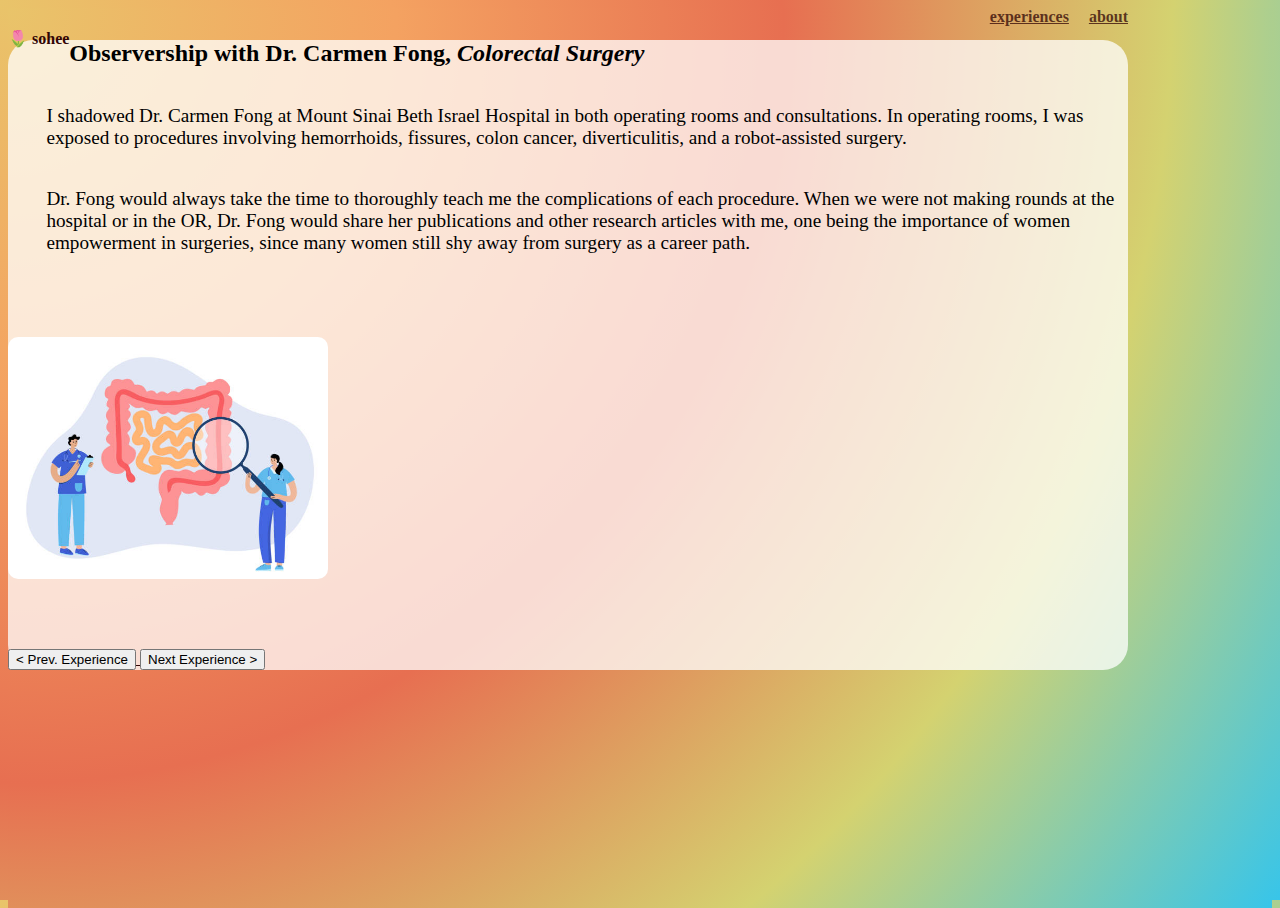
==== carmen.html @ 17d766ea "first commit" ====
<!DOCTYPE html>
<html lang='en'>
<head>
    <title>Home Page</title>
    <meta charset="utf-8">
    <meta name='viewport' content='width=device-width, initial-scale=1'> <!--mobile friendly bootstrap-->
    <!-- Bootstrap styles -->
    <link href="https://cdn.jsdelivr.net/npm/bootstrap@5.1.3/dist/css/bootstrap.min.css" rel="stylesheet" integrity="sha384-1BmE4kWBq78iYhFldvKuhfTAU6auU8tT94WrHftjDbrCEXSU1oBoqyl2QvZ6jIW3" crossorigin="anonymous">  
    <!-- Custom styles-->
    <link href='style.css' rel='stylesheet'>

    <script src="https://code.jquery.com/jquery-3.3.1.slim.min.js" integrity="sha384-q8i/X+965DzO0rT7abK41JStQIAqVgRVzpbzo5smXKp4YfRvH+8abtTE1Pi6jizo" crossorigin="anonymous"></script>
    <script src="https://cdn.jsdelivr.net/npm/popper.js@1.14.3/dist/umd/popper.min.js" integrity="sha384-ZMP7rVo3mIykV+2+9J3UJ46jBk0WLaUAdn689aCwoqbBJiSnjAK/l8WvCWPIPm49" crossorigin="anonymous"></script>
    <script src="https://cdn.jsdelivr.net/npm/bootstrap@4.1.3/dist/js/bootstrap.min.js" integrity="sha384-ChfqqxuZUCnJSK3+MXmPNIyE6ZbWh2IMqE241rYiqJxyMiZ6OW/JmZQ5stwEULTy" crossorigin="anonymous"></script>
    <script src="index.js"></script>
    <script src="index.min.js"></script>
    <script src='main.js'></script>

</head>
<body class='text-center'>
    <!-- CITATION: Bootstrap Card Deck - https://getbootstrap.com/docs/4.0/components/card/#card-decks -->
    <div class='cover-container d-flex w-100 h-100 p-3 mx-auto flex-column'>
        <!-- Header nav bar -->
        <header class='masthead mb-5'>
            <div class='inner'> 
                <a href='index.html'><h4 class='masthead-brand'> &#127799; sohee</h4></a>
                <nav class='nav nav-masthead justify-content-center'>
                    <a class='nav-link' href='experiences.html'>experiences</a>
                    <a class='nav-link' href='about.html'>about</a>
                </nav>
            </div>
        </header>

        <!-- White Container -->
        <div class='whitecontainer d-flex w-200 h-auto' >
            <div class='container about-text my-3'>
                <h2> Observership with Dr. Carmen Fong, <em>Colorectal Surgery</em></h2>

                <p>I shadowed Dr. Carmen Fong at Mount Sinai Beth Israel Hospital in both operating rooms and consultations. In operating rooms, I was exposed to procedures involving hemorrhoids, fissures, colon cancer, diverticulitis, and a robot-assisted surgery. </p>
                <p> Dr. Fong would always take the time to thoroughly teach me the complications of each procedure. When we were not making rounds at the hospital or in the OR, Dr. Fong would share her publications and other research articles with me, one being the importance of women empowerment in surgeries, since many women still shy away from surgery as a career path. </p>
              
            </div>

            <div class='container my-4'>
                <div class=' mx-auto'> 
                    <img src="colon.jpeg" class="img-fluid details-img shadow" alt="colon cancer clipart">

                </div>
                <div class='p-5 mx-auto'>
                    <a href='soojin.html'>
                        <button type="button" class="btn btn-primary shadow-sm"> < Prev. Experience </button>
                    </a>
                    <a href='docs.html'>
                        <button type="button" class="btn btn-primary shadow-sm"> Next Experience > </button>
                    </a> 

                </div>
            </div>
        </div>
</body>

</html>
---- style.css ----
/*** Basic ***/
html,
body {
    height: 100%;
    background: radial-gradient(circle at top left,#E9C46A,#F4A261,#E76F51,#d4d270, rgb(56, 197, 233));
}

body {
    display: flex;

}

.cover-container {
    max-width: 70em;
  }



/*** Links ***/
a,
a:focus,
a:hover{
    color: rgb(49, 5, 5);
}


/** Header **/
.masthead {
  margin-bottom: 2rem;
}

.masthead-brand {
  margin-bottom: 0;
}

.nav-masthead .nav-link {
  padding: .25rem 0;
  font-weight: 700;
  color: rgb(49, 5, 5,0.75);
  background-color: transparent;
  border-bottom: .25rem solid transparent;
}

.nav-masthead .nav-link:hover,
.nav-masthead .nav-link:focus {
  border-bottom-color: rgb(49, 5, 5, 0.75);
}

.nav-masthead .nav-link + .nav-link {
  margin-left: 1rem;
}


.masthead-brand {
    float: left;
}
.nav-masthead {
    float: right;
  }

.glyphicon:hover{
      -webkit-transform: rotateZ(720deg);
      -moz-transform: rotateZ(720deg);
      transform: rotateZ(720deg);
}

.glyphicon{
    float:left;
    font-size:50px;

}

/** Main Content **/
.cover {
  padding: 0 1.5rem;
}


.cover-heading { 
    font-family: 'Playfair Display';
    font-weight: bold;
    font-size: 4em;
    padding: 0.2em;
    max-width: 36em;
    color: rgb(49, 5, 5);
}

.whitecontainer {
    background-color: rgba(255, 255, 255, 0.75);
    border-radius: 25px;
}

/** Typewriter **/
/* hides the content when page is loaded */
.tt { 
    display:none;
}

.lead {
    font-size: 2em;
}

/*blinking cursor for typewriter*/
.ttt::after { 
    content : "/0020";
    animation: pulse 1s infinite;
    color: transparent;
    border-right: 3px solid black;
    margin-left: 0px;
}

@keyframes pulse {
    0%{
       border-right: 3px solid  black;}
    50% {
       border-right: 3px solid  transparent;
    }
    100% {
       border-right: 3px solid  black;
    }
}

/*** Experiences Page - Card Deck ***/

.card {
    border-radius: 20px;
    max-width: 20em;
    background: rgb(255, 253, 246); 
    box-shadow: 0 6px 10px rgba(0,0,0,.08), 0 0 6px rgba(0,0,0,.05);
    transition: .3s transform cubic-bezier(.155,1.105,.295,1.12),.3s box-shadow,.3s -webkit-transform cubic-bezier(.155,1.105,.295,1.12);
    cursor: pointer;
}

/**** CITATION: Hover Bootstrap Card Effects created by Corey: https://ordinarycoders.com/blog/article/codepen-bootstrap-card-hovers ***/

.card:hover{
    transform: scale(1.05);
    box-shadow: 0 10px 20px rgba(0,0,0,.12), 0 4px 8px rgba(0,0,0,.06);
}

.card-img-top { 
    max-block-size: 15em;
    border-radius: 20px;
    border-bottom-left-radius: 0px;
    border-bottom-right-radius: 0px;

}

.card-body {
    text-align: left;
}

.card-text{
    margin-top:0;
    margin-left: 0;
}

/** About Page Styles **/
.about-text {
    text-align: left;   
}

p{
    font-size: 1.2em;
    margin-left: 2em;
    margin-top: 2em;
}

.resume-container {
    background: rgba(87, 10, 10, 0.75);
    border-radius: 20px;
    max-width: 30em;
    padding: 0.5em;
}

.resume-text {
    color: white;
    text-align: left;
    font-size: 1.3em;
    margin-left: 0.5em;
    margin-top: 1em;
}

.transparent-container {
    background: rgba(233, 255, 205, 0.75);
    border-radius: 20px;
    max-width: 30em;
    padding: 0.5em;
    margin-top: 3em;
    margin-left: 2em;
    text-align: left;
}


/** Experience Details Pages **/
.details-img {
    border-radius: 10px;
    margin-top: 4em;
    min-height: 15em;
}

.img-fluid{
    max-width: 20em;
}

.btn{
    margin-top: 5em;
}
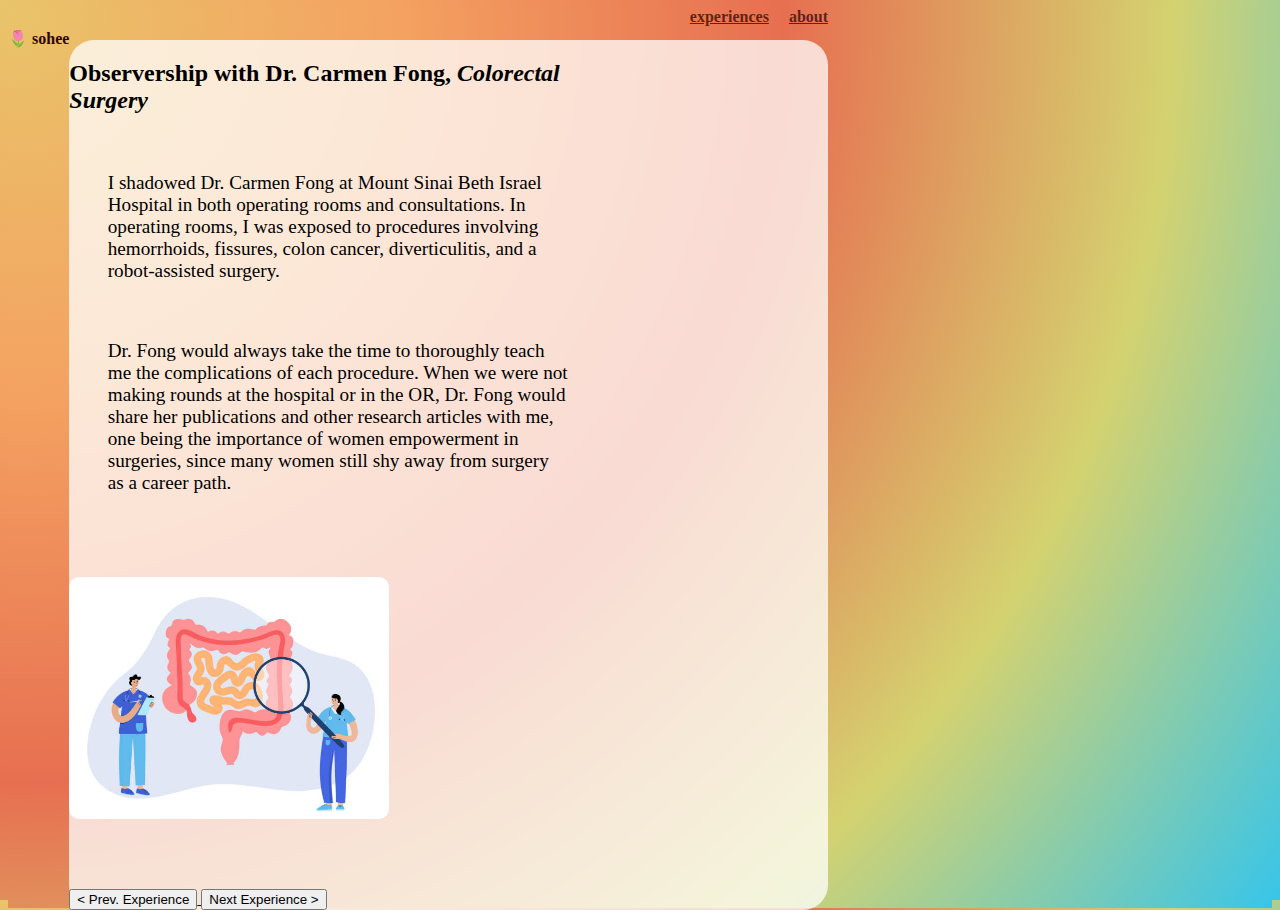
==== commit 02d2e698: "all the flexes work" ====
--- a/carmen.html
+++ b/carmen.html
@@ -32,7 +32,7 @@
         </header>
 
         <!-- White Container -->
-        <div class='whitecontainer d-flex w-200 h-auto' >
+        <div id='flexx'  class='whitecontainer d-flex w-200 h-auto' >
             <div class='container about-text my-3'>
                 <h2> Observership with Dr. Carmen Fong, <em>Colorectal Surgery</em></h2>
 
@@ -41,7 +41,7 @@
               
             </div>
 
-            <div class='container my-4'>
+            <div class='container w-50 my-4'>
                 <div class=' mx-auto'> 
                     <img src="colon.jpeg" class="img-fluid details-img shadow" alt="colon cancer clipart">
 
--- a/style.css
+++ b/style.css
@@ -58,17 +58,7 @@
     float: right;
   }
 
-.glyphicon:hover{
-      -webkit-transform: rotateZ(720deg);
-      -moz-transform: rotateZ(720deg);
-      transform: rotateZ(720deg);
-}
-
-.glyphicon{
-    float:left;
-    font-size:50px;
-
-}
+
 
 /** Main Content **/
 .cover {
@@ -79,7 +69,7 @@
 .cover-heading { 
     font-family: 'Playfair Display';
     font-weight: bold;
-    font-size: 4em;
+    font-size: 3.5em;
     padding: 0.2em;
     max-width: 36em;
     color: rgb(49, 5, 5);
@@ -88,6 +78,7 @@
 .whitecontainer {
     background-color: rgba(255, 255, 255, 0.75);
     border-radius: 25px;
+
 }
 
 /** Typewriter **/
@@ -157,7 +148,11 @@
 
 /** About Page Styles **/
 .about-text {
-    text-align: left;   
+    text-align: left;  
+    display:flex;
+    flex-wrap: wrap;
+    max-width: 500px;
+
 }
 
 p{
@@ -191,6 +186,11 @@
     text-align: left;
 }
 
+#flexx{
+    display: flex;
+    flex-wrap: wrap;
+}
+
 
 /** Experience Details Pages **/
 .details-img {
